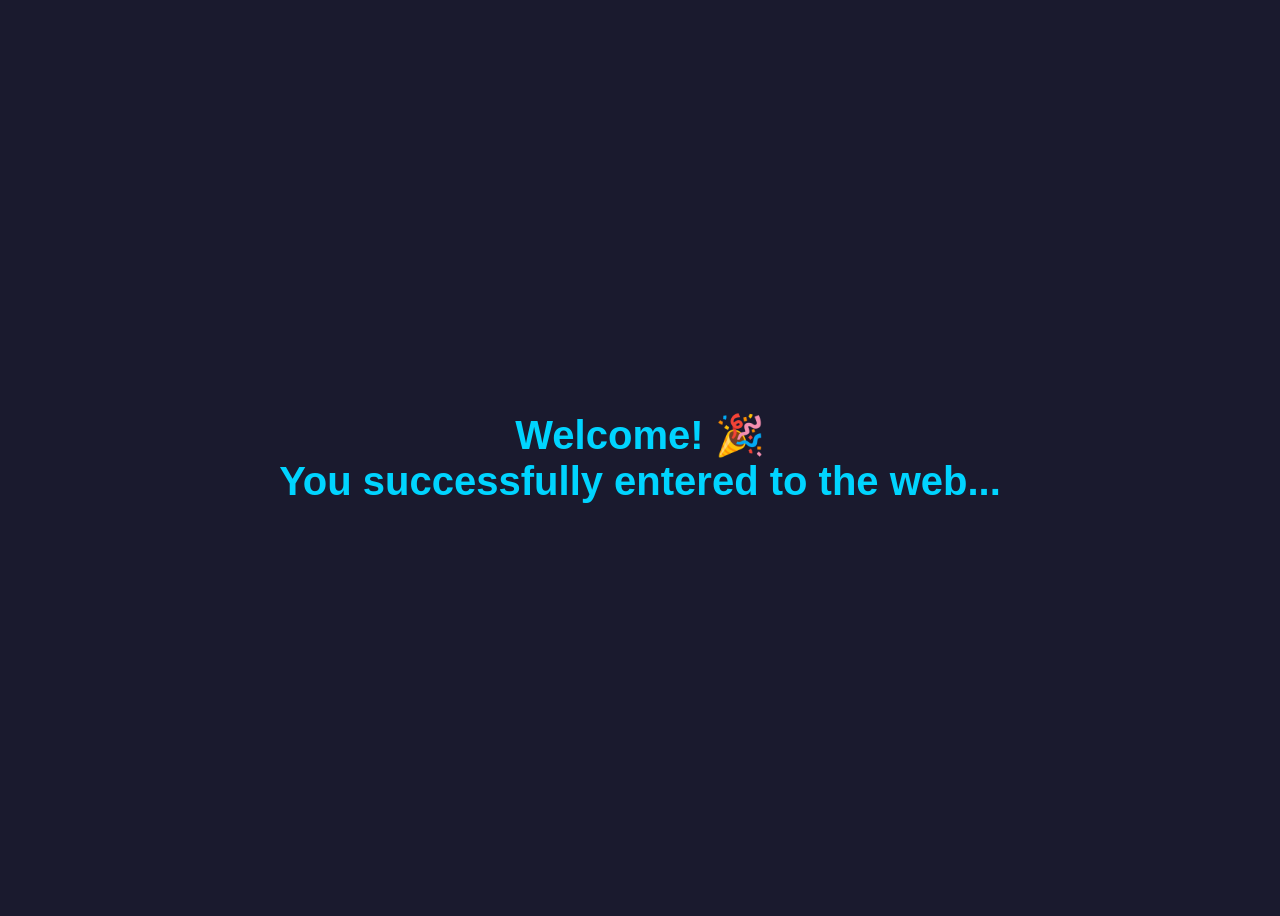
==== mydoc/templates/welcome.html @ 52ad9595 "Initial Django deployment setup" ====
<!DOCTYPE html>
<html lang="en">
<head>
    <meta charset="UTF-8">
    <title>Welcome Page</title>
    <style>
        body {
            display: flex;
            justify-content: center;
            align-items: center;
            height: 100vh;
            background: #1a1a2e;
            font-family: 'Poppins', sans-serif;
            color: #00d4ff;
            text-align: center;
        }

        h1 {
            font-size: 40px;
            animation: glow 1.5s infinite alternate;
        }

        @keyframes glow {
            from {
                text-shadow: 0 0 10px #00d4ff;
            }
            to {
                text-shadow: 0 0 30px #00d4ff;
            }
        }
    </style>
</head>
<body>

    <h1>Welcome! 🎉 <br> You successfully entered to the web...</h1>

</body>
</html>
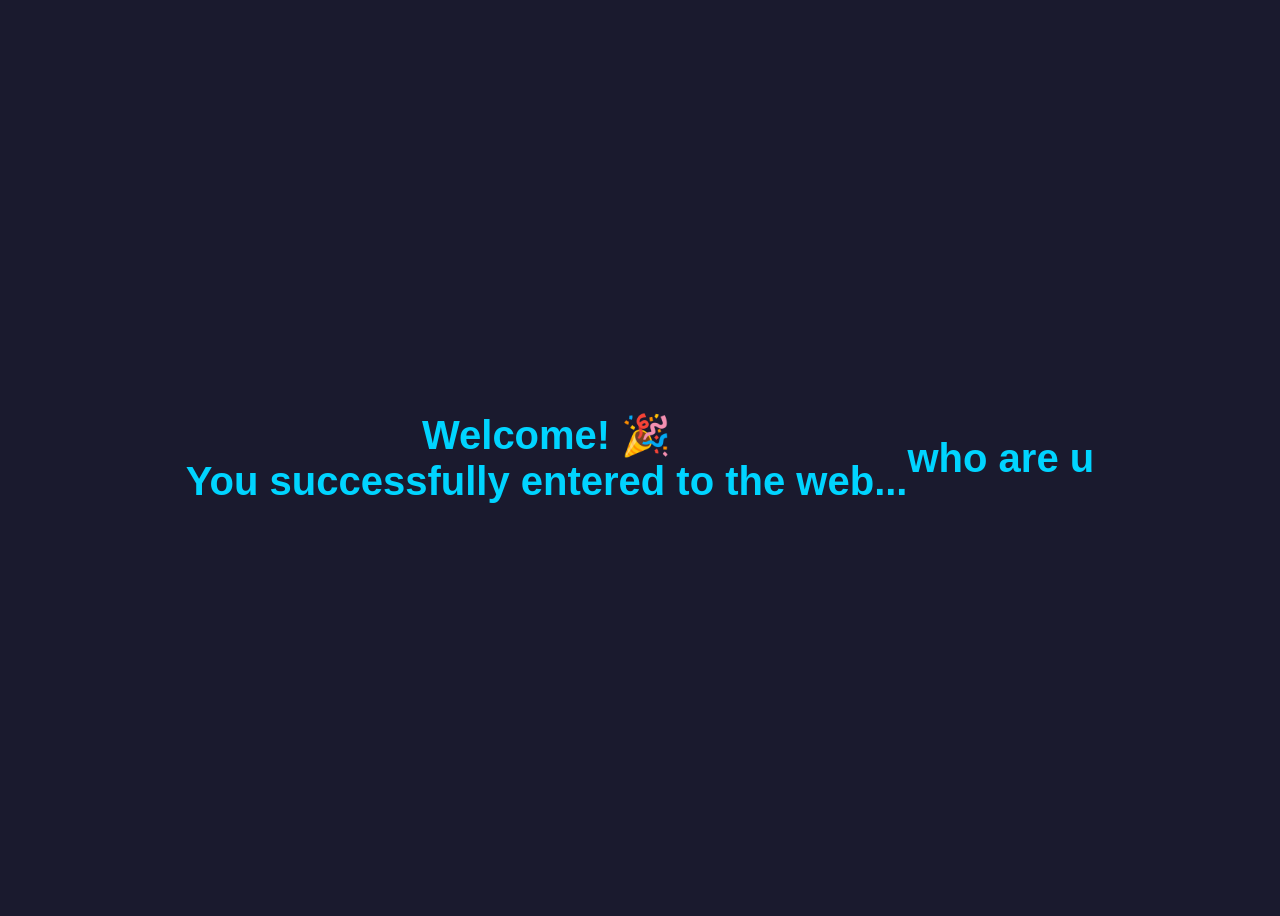
==== commit 8e4a5512: "Fix allowed hosts" ====
--- a/mydoc/templates/welcome.html
+++ b/mydoc/templates/welcome.html
@@ -34,5 +34,7 @@
 
     <h1>Welcome! 🎉 <br> You successfully entered to the web...</h1>
 
+    <h1> who are u</h1>
+
 </body>
 </html>
